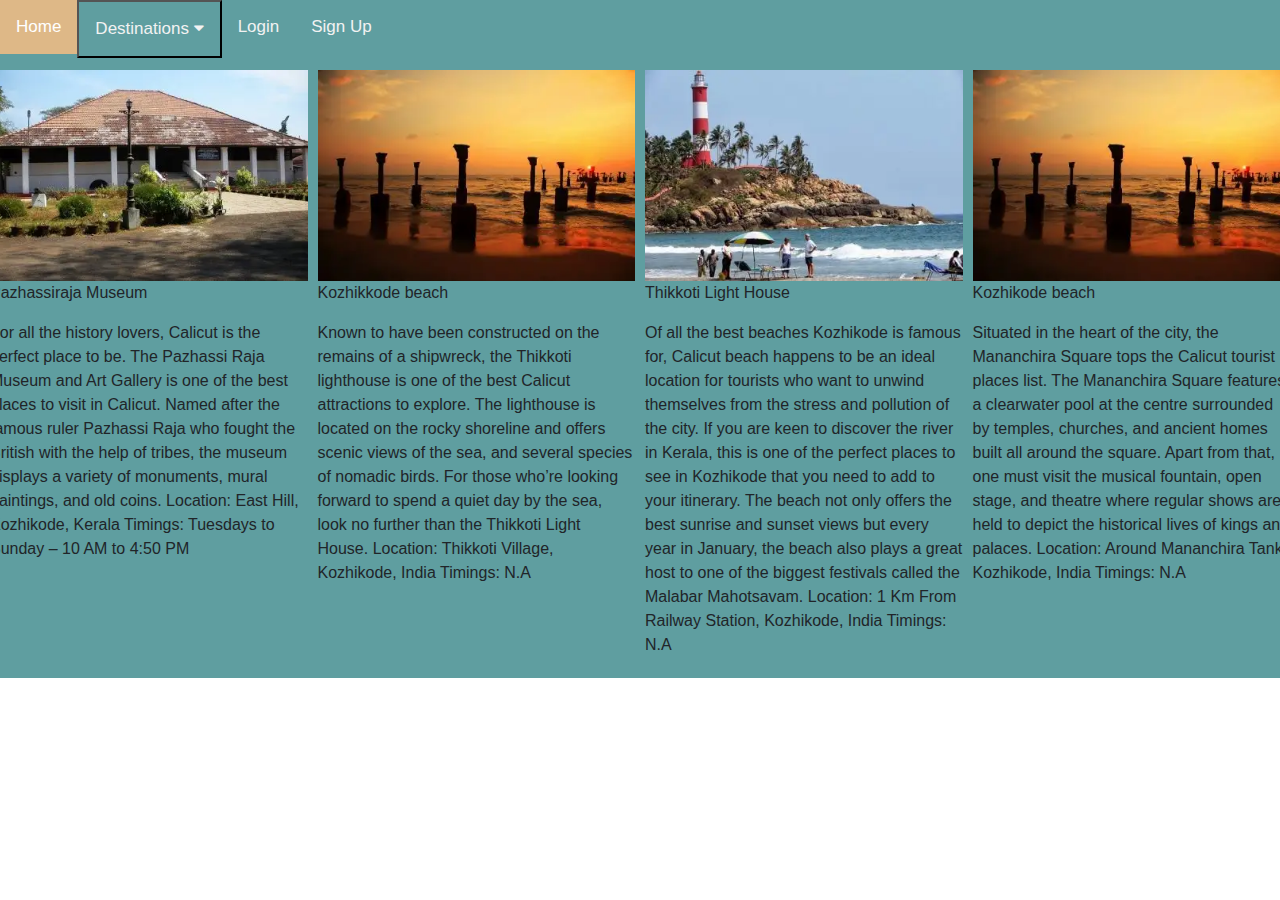
==== calicut.html @ 0322412c "Monday Night" ====
<!DOCTYPE html>

<html lang="en">
    <head>
        
        <title>Kerala Tousrism Website</title>
        <link rel="stylesheet" href="https://cdn.jsdelivr.net/npm/bootstrap@4.3.1/dist/css/bootstrap.min.css" integrity="sha384-ggOyR0iXCbMQv3Xipma34MD+dH/1fQ784/j6cY/iJTQUOhcWr7x9JvoRxT2MZw1T" crossorigin="anonymous">
        <link rel="stylesheet" href="https://cdnjs.cloudflare.com/ajax/libs/font-awesome/4.7.0/css/font-awesome.min.css">
        <link rel="stylesheet" href="css/style.css">




        <div class="topnav">
            <a class="active" href="#">Home</a>
            <div class="dropdown">
                <button class="dropbtn">Destinations
                  <i class="fa fa-caret-down"></i>
                </button>
                <div class="dropdown-content">
                  <a href="kasar.html">Kasargod</a>
                  <a href="kannur1.html">Kannur</a>
                  <a href="calicut.html">Kozhikode</a>
                  <a href="malappuram.html">Malappuram</a>
                  <a href="Palakkad.html">Palakkad</a>
                </div>

           
            <a href="login.html">Login</a>
            <a href="signup.html">Sign Up</a>
            
        </div>  
       <style>
          /* Three image containers (use 25% for four, and 50% for two, etc) */
.column {
  float: left;
  width: 25%;
  padding: 5px;
}

/* Clear floats after image containers */
.row::after {
  content: "";
  clear: both;
  display: table;
} 
       </style> 
       
    </head>
    <body>
      <div class="row">
        <div class="column">
          <img src="/images/pazhassiraja.webp" alt="Snow" style="width:100%">
          <p>Pazhassiraja Museum</p>
          <p>For all the history lovers, Calicut is the perfect place to be. The Pazhassi Raja Museum and Art Gallery is one of the best places to visit in Calicut. Named after the famous ruler Pazhassi Raja who fought the British with the help of tribes, the museum displays a variety of monuments, mural paintings, and old coins.

            Location: East Hill, Kozhikode, Kerala
            Timings: Tuesdays to Sunday – 10 AM to 4:50 PM</p>
        </div>
        <div class="column">
          <img src="/images/Kozhikode beach1.webp" alt="Forest" style="width:100%">
          <p>Kozhikkode beach</p>
          <p>Known to have been constructed on the remains of a shipwreck, the Thikkoti lighthouse is one of the best Calicut attractions to explore. The lighthouse is located on the rocky shoreline and offers scenic views of the sea, and several species of nomadic birds. For those who’re looking forward to spend a quiet day by the sea, look no further than the Thikkoti Light House.

            Location: Thikkoti Village, Kozhikode, India
            Timings: N.A</p>
        </div>
        <div class="column">
          <img src="/images/Thikkoti Light house.webp" alt="Mountains" style="width:100%">
          <p>Thikkoti Light House</p>
          <p>Of all the best beaches Kozhikode is famous for, Calicut beach happens to be an ideal location for tourists who want to unwind themselves from the stress and pollution of the city. If you are keen to discover the river in Kerala, this is one of the perfect places to see in Kozhikode that you need to add to your itinerary. The beach not only offers the best sunrise and sunset views but every year in January, the beach also plays a great host to one of the biggest festivals called the Malabar Mahotsavam.

            Location: 1 Km From Railway Station, Kozhikode, India
            Timings: N.A</p>
        </div>
        <div class="column">
          <img src="/images/Kozhikode beach1.webp" alt="Mountains" style="width:100%">
          <p>Kozhikode beach</p>
          <p>Situated in the heart of the city, the Mananchira Square tops the Calicut tourist places list. The Mananchira Square features a clearwater pool at the centre surrounded by temples, churches, and ancient homes built all around the square. Apart from that, one must visit the musical fountain, open stage, and theatre where regular shows are held to depict the historical lives of kings and palaces.

            Location: Around Mananchira Tank, Kozhikode, India
            Timings: N.A</p>
        </div>
      </div> 
    </body>
---- css/style.css ----
*{padding: 0;
  margin-left:0 ;}

  
  /* Add a black background color to the top navigation */
.topnav {
    background-color:cadetblue;
    overflow: hidden;
  }
  
  /* Style the links inside the navigation bar */
  .topnav a {
    float: left;
    color: #f2f2f2;
    text-align: center;
    padding: 14px 16px;
    text-decoration: none;
    font-size: 17px;
  }
  .topnav.login {
    float: right;
    color: #f2f2f2;
    text-align: center;
    padding: 14px 16px;
    text-decoration: none;
    font-size: 17px;
  }
  
  /* Change the color of links on hover */
  .topnav a:hover  {
    background-color: #ddd;
    color:black ;
  }
  
  
   
  /* Add a color to the active/current link */
  .topnav a.active {
    background-color:burlywood;
    color: white;
  }


  * {box-sizing:border-box}

  /* Slideshow container */
  .slideshow-container {
    max-width: 1000px;
    position:relative;
    margin-top:5%;
    margin-left: 15%;
    margin-right: 10%;
  }
  
  /* Hide the images by default */
  .mySlides {
    display: none;
  }
  
  /* Next & previous buttons */
  .prev, .next {
    cursor: pointer;
    position: absolute;
    top: 50%;
    width: auto;
    margin-top: -22px;
    padding: 16px;
    color: white;
    font-weight: bold;
    font-size: 18px;
    transition: 0.6s ease;
    border-radius: 0 3px 3px 0;
    user-select: none;
  }
  
  /* Position the "next button" to the right */
  .next {
    right: 0;
    border-radius: 3px 0 0 3px;
  }
  
  /* On hover, add a black background color with a little bit see-through */
  .prev:hover, .next:hover {
    background-color: rgba(0,0,0,0.8);
  }
  
  /* Caption text */
  .text {
    color: #f2f2f2;
    font-size: 15px;
    padding: 8px 12px;
    position: absolute;
    bottom: 8px;
    width: 100%;
    text-align: center;
  }
  
  /* Number text (1/5 etc) */
  .numbertext {
    color: #f2f2f2;
    font-size: 12px;
    padding: 8px 12px;
    position: absolute;
    top: 0;
  }
  
  /* The dots/bullets/indicators */
  .dot {
    cursor: pointer;
    height: 15px;
    width: 15px;
    margin: 0 2px;
    background-color: #bbb;
    border-radius: 50%;
    display: inline-block;
    transition: background-color 0.6s ease;
  }
  
  .active, .dot:hover {
    background-color: #717171;
  }
  
  /* Fading animation */
  .fade {
    animation-name: fade;
    animation-duration: 1.5s;
  }
  
  @keyframes fade {
    from {opacity: .4}
    to {opacity: 1}
  }
  
  
 /* Style The Dropdown Button */
.dropbtn {
    float: left;
    background-color:cadetblue;
    color: #f2f2f2;
    text-align: center;
    padding: 14px 16px;
    text-decoration: none;
    font-size: 17px;
    cursor: pointer;
  }
/* The container <div> - needed to position the dropdown content */
.dropdown {
    position: relative;
    display: inline-block;
  }
  
  
/* Dropdown Content (Hidden by Default) */
.dropdown-content {
    display: none;
    position: absolute;
    background-color: #f9f9f9;
    min-width: 60px;
    box-shadow: 0px 8px 16px 0px rgba(0,0,0,0.2);
    z-index: 1;
  }
  /* Links inside the dropdown */
.dropdown-content a {
    color: black;
    padding: 30px 60px;
    text-decoration: none;
    display: block;
  }
  /* Show the dropdown menu on hover */
.dropdown:hover .dropdown-content {
    display: block;
  }

  /* Change color of dropdown links on hover */
.dropdown-content a:hover {background-color: #f1f1f1}

/* Change the background color of the dropdown button when the dropdown content is shown */
.dropdown:hover .dropbtn {
    background-color: #3e8e41;
  }
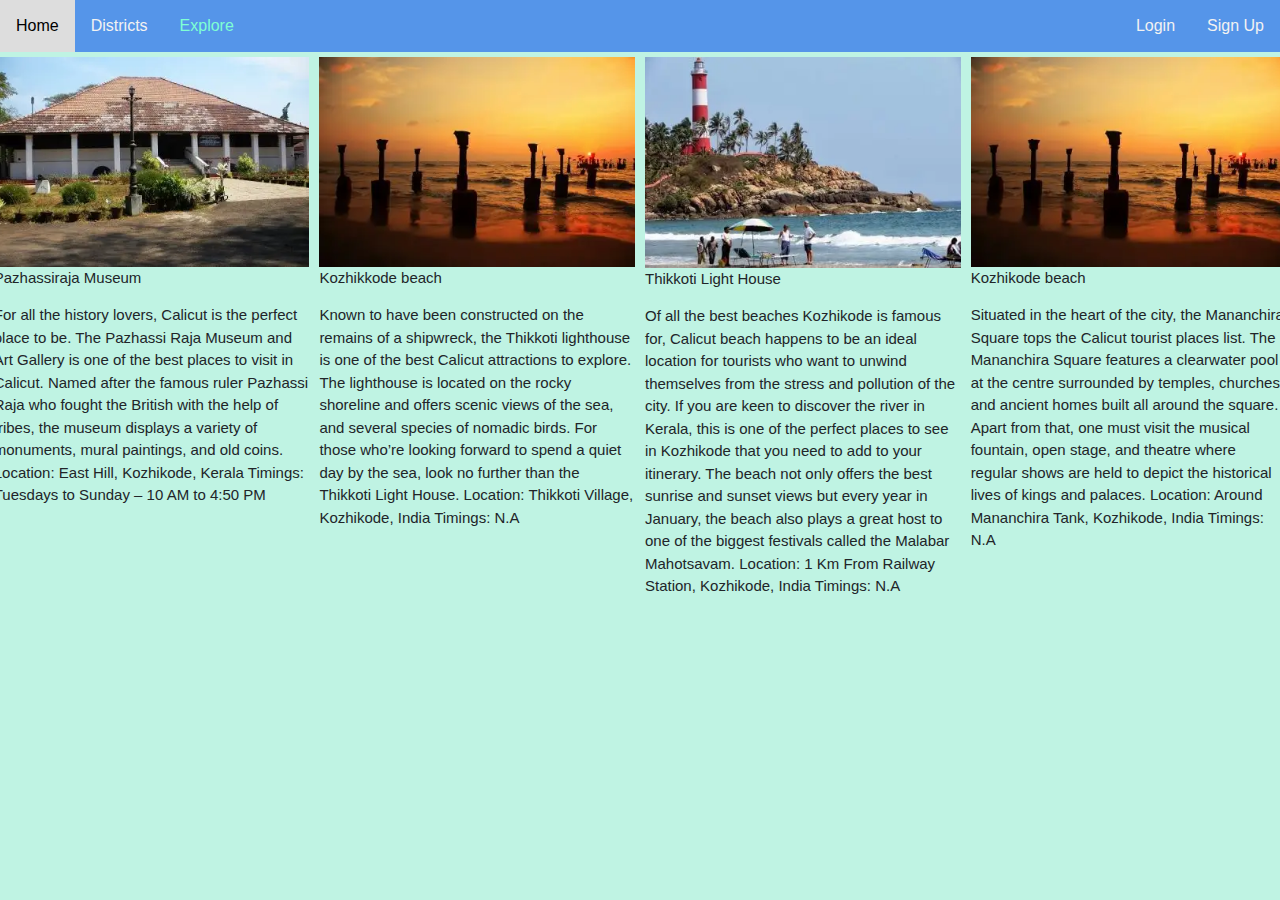
==== commit 57ef80a1: "finish 1" ====
--- a/calicut.html
+++ b/calicut.html
@@ -3,32 +3,38 @@
 <html lang="en">
     <head>
         
-        <title>Kerala Tousrism Website</title>
-        <link rel="stylesheet" href="https://cdn.jsdelivr.net/npm/bootstrap@4.3.1/dist/css/bootstrap.min.css" integrity="sha384-ggOyR0iXCbMQv3Xipma34MD+dH/1fQ784/j6cY/iJTQUOhcWr7x9JvoRxT2MZw1T" crossorigin="anonymous">
-        <link rel="stylesheet" href="https://cdnjs.cloudflare.com/ajax/libs/font-awesome/4.7.0/css/font-awesome.min.css">
+        <title>Kozhikode</title>
+        <link href="https://cdn.jsdelivr.net/npm/bootstrap@5.0.2/dist/css/bootstrap.min.css" rel="stylesheet">
+        <link rel="stylesheet" href="https://www.w3schools.com/w3css/4/w3.css">
+        
+        <script src="https://cdn.jsdelivr.net/npm/bootstrap@5.0.2/dist/js/bootstrap.bundle.min.js"></script>
         <link rel="stylesheet" href="css/style.css">
 
 
 
 
         <div class="topnav">
-            <a class="active" href="#">Home</a>
-            <div class="dropdown">
-                <button class="dropbtn">Destinations
+            <a  href="index.html">Home</a>
+            <a   href="Districts.html">Districts</a>
+           <div class="dropdown">
+                <button class="dropbtn">Explore
                   <i class="fa fa-caret-down"></i>
                 </button>
                 <div class="dropdown-content">
                   <a href="kasar.html">Kasargod</a>
                   <a href="kannur1.html">Kannur</a>
-                  <a href="calicut.html">Kozhikode</a>
+                  <a class="active" href="calicut.html">Kozhikode</a>
                   <a href="malappuram.html">Malappuram</a>
                   <a href="Palakkad.html">Palakkad</a>
-                </div>
+              </div>
+              
+            </div>
 
-           
-            <a href="login.html">Login</a>
-            <a href="signup.html">Sign Up</a>
-            
+
+              <div class="topnav-right">
+                  <a href="login.html">Login</a>
+                  <a href="signup.html">Sign Up</a>
+               </div>
         </div>  
        <style>
           /* Three image containers (use 25% for four, and 50% for two, etc) */
--- a/css/style.css
+++ b/css/style.css
@@ -4,7 +4,7 @@
   
   /* Add a black background color to the top navigation */
 .topnav {
-    background-color:cadetblue;
+    background-color:rgb(85, 149, 233);
     overflow: hidden;
   }
   
@@ -15,19 +15,16 @@
     text-align: center;
     padding: 14px 16px;
     text-decoration: none;
-    font-size: 17px;
+    font-size: 16px;
   }
-  .topnav.login {
-    float: right;
-    color: #f2f2f2;
-    text-align: center;
-    padding: 14px 16px;
-    text-decoration: none;
-    font-size: 17px;
-  }
-  
+  /* Right-aligned section inside the top navigation */
+  .topnav-right {
+                  float: right;
+                  position: relative;
+                  margin-left: 60%;
+                  }
   /* Change the color of links on hover */
-  .topnav a:hover  {
+  .topnav a:hover ,.dropdown:hover .dropbtn {
     background-color: #ddd;
     color:black ;
   }
@@ -40,141 +37,52 @@
     color: white;
   }
 
+/* The dropdown container */
+.dropdown {
+  float: left;
+  overflow: hidden;
+}
+.dropdown .dropbtn {
+  font-size: 16px;  
+  border: none;
+  outline: none;
+  color:aquamarine;
+  padding: 14px 16px;
+  background-color: inherit;
+  font-family: inherit;
+  margin: 0;
+}
 
-  * {box-sizing:border-box}
+.dropdown-content {
+  display: none;
+  position: fixed;
+  background-color:azure;
+  color: black;
+  min-width: 75px;
+  box-shadow: 0px 8px 16px 0px rgba(0,0,0,0.2);
+  z-index: 1;
+}
+.dropdown-content a:hover {
+  background-color: rgb(51, 238, 245);
+}
 
-  /* Slideshow container */
-  .slideshow-container {
-    max-width: 1000px;
-    position:relative;
-    margin-top:5%;
-    margin-left: 15%;
-    margin-right: 10%;
-  }
+.dropdown:hover .dropdown-content {
+  display: block;
+}
+.dropdown-content a {
+  float: none;
+  color: black;
+  padding: 12px 16px;
+  text-decoration: none;
+  display: block;
+  text-align: left;
+}
+
+
+
+body {
+  background-color: rgb(191, 243, 227);
   
-  /* Hide the images by default */
-  .mySlides {
-    display: none;
-  }
-  
-  /* Next & previous buttons */
-  .prev, .next {
-    cursor: pointer;
-    position: absolute;
-    top: 50%;
-    width: auto;
-    margin-top: -22px;
-    padding: 16px;
-    color: white;
-    font-weight: bold;
-    font-size: 18px;
-    transition: 0.6s ease;
-    border-radius: 0 3px 3px 0;
-    user-select: none;
-  }
-  
-  /* Position the "next button" to the right */
-  .next {
-    right: 0;
-    border-radius: 3px 0 0 3px;
-  }
-  
-  /* On hover, add a black background color with a little bit see-through */
-  .prev:hover, .next:hover {
-    background-color: rgba(0,0,0,0.8);
-  }
-  
-  /* Caption text */
-  .text {
-    color: #f2f2f2;
-    font-size: 15px;
-    padding: 8px 12px;
-    position: absolute;
-    bottom: 8px;
-    width: 100%;
-    text-align: center;
-  }
-  
-  /* Number text (1/5 etc) */
-  .numbertext {
-    color: #f2f2f2;
-    font-size: 12px;
-    padding: 8px 12px;
-    position: absolute;
-    top: 0;
-  }
-  
-  /* The dots/bullets/indicators */
-  .dot {
-    cursor: pointer;
-    height: 15px;
-    width: 15px;
-    margin: 0 2px;
-    background-color: #bbb;
-    border-radius: 50%;
-    display: inline-block;
-    transition: background-color 0.6s ease;
-  }
-  
-  .active, .dot:hover {
-    background-color: #717171;
-  }
-  
-  /* Fading animation */
-  .fade {
-    animation-name: fade;
-    animation-duration: 1.5s;
-  }
-  
-  @keyframes fade {
-    from {opacity: .4}
-    to {opacity: 1}
-  }
-  
-  
- /* Style The Dropdown Button */
-.dropbtn {
-    float: left;
-    background-color:cadetblue;
-    color: #f2f2f2;
-    text-align: center;
-    padding: 14px 16px;
-    text-decoration: none;
-    font-size: 17px;
-    cursor: pointer;
-  }
-/* The container <div> - needed to position the dropdown content */
-.dropdown {
-    position: relative;
-    display: inline-block;
-  }
-  
-  
-/* Dropdown Content (Hidden by Default) */
-.dropdown-content {
-    display: none;
-    position: absolute;
-    background-color: #f9f9f9;
-    min-width: 60px;
-    box-shadow: 0px 8px 16px 0px rgba(0,0,0,0.2);
-    z-index: 1;
-  }
-  /* Links inside the dropdown */
-.dropdown-content a {
-    color: black;
-    padding: 30px 60px;
-    text-decoration: none;
-    display: block;
-  }
-  /* Show the dropdown menu on hover */
-.dropdown:hover .dropdown-content {
-    display: block;
-  }
-
-  /* Change color of dropdown links on hover */
-.dropdown-content a:hover {background-color: #f1f1f1}
-
-/* Change the background color of the dropdown button when the dropdown content is shown */
-.dropdown:hover .dropbtn {
-    background-color: #3e8e41;
-  }
+  background-repeat: no-repeat;
+ 
+}
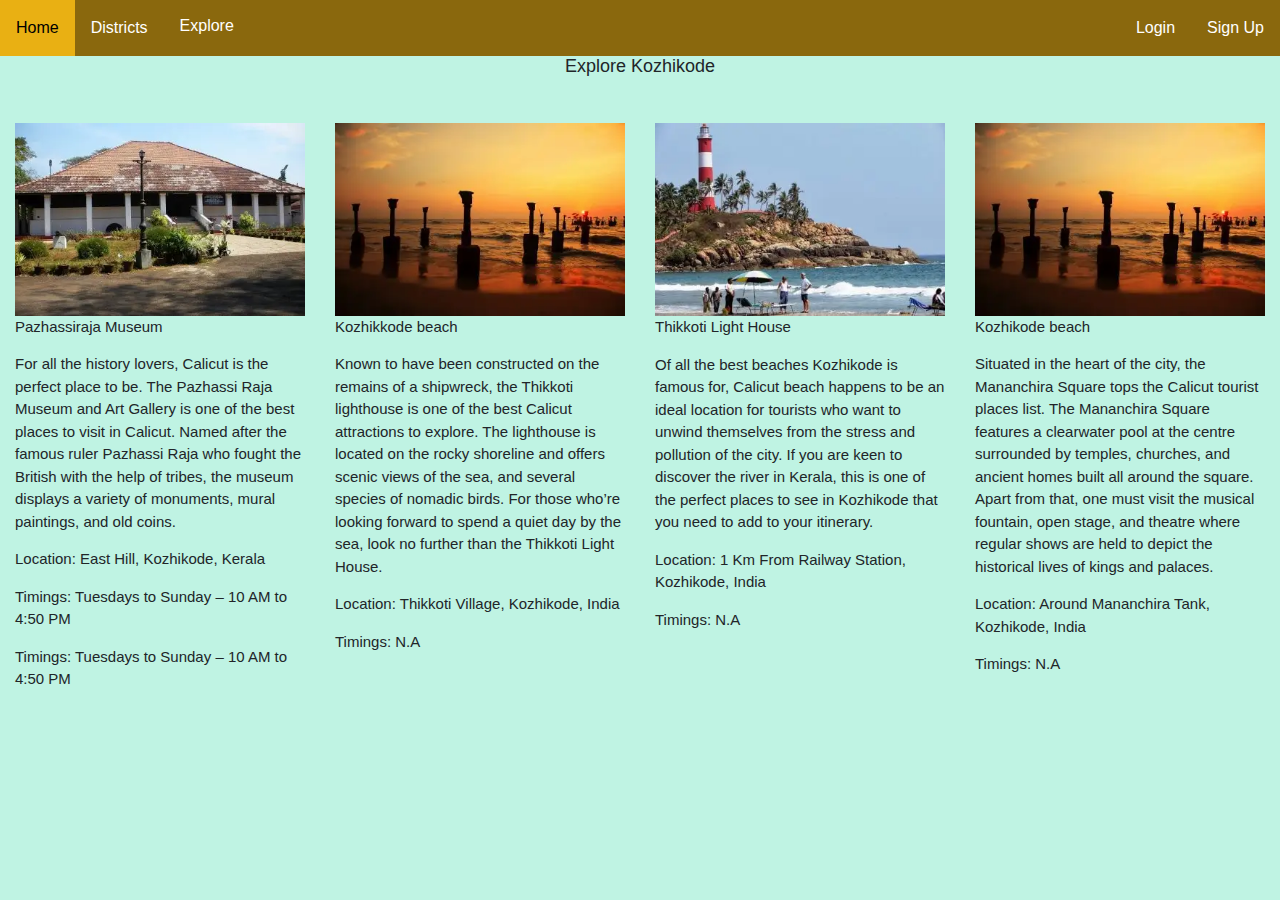
==== commit 83c102b2: "finished!!" ====
--- a/calicut.html
+++ b/calicut.html
@@ -38,10 +38,15 @@
         </div>  
        <style>
           /* Three image containers (use 25% for four, and 50% for two, etc) */
-.column {
+          .column {
   float: left;
   width: 25%;
-  padding: 5px;
+  height:240px;
+  padding:15px;
+  max-height:240px ;
+  margin-top: 1%;
+  margin-bottom: 5%;
+  text-align: left;
 }
 
 /* Clear floats after image containers */
@@ -49,43 +54,71 @@
   content: "";
   clear: both;
   display: table;
+  margin-top: 3%;
+ 
+  
 } 
        </style> 
        
     </head>
     <body>
       <div class="row">
+        <h5 style=" text-align: center;font-size:larger;font-family:'Lucida Sans', 'Lucida Sans Regular', 'Lucida Grande', 'Lucida Sans Unicode', Geneva, Verdana, sans-serif">Explore Kozhikode</h5>
+        
+        </div>
         <div class="column">
           <img src="/images/pazhassiraja.webp" alt="Snow" style="width:100%">
-          <p>Pazhassiraja Museum</p>
-          <p>For all the history lovers, Calicut is the perfect place to be. The Pazhassi Raja Museum and Art Gallery is one of the best places to visit in Calicut. Named after the famous ruler Pazhassi Raja who fought the British with the help of tribes, the museum displays a variety of monuments, mural paintings, and old coins.
+      <p>Pazhassiraja Museum</p>
+      <p>For all the history lovers, Calicut is the
+         perfect place to be. The Pazhassi Raja Museum and Art 
+         Gallery is one of the best places to visit in Calicut. 
+         Named after the famous ruler Pazhassi Raja who fought the 
+         British with the help of tribes, the museum displays a variety 
+         of monuments, mural paintings, and old coins.</p>
 
-            Location: East Hill, Kozhikode, Kerala
-            Timings: Tuesdays to Sunday – 10 AM to 4:50 PM</p>
+        <p>Location: East Hill, Kozhikode, Kerala</p>
+        <p>Timings: Tuesdays to Sunday – 10 AM to 4:50 PM</p> Timings: Tuesdays to Sunday – 10 AM to 4:50 PM</p>
         </div>
         <div class="column">
           <img src="/images/Kozhikode beach1.webp" alt="Forest" style="width:100%">
-          <p>Kozhikkode beach</p>
-          <p>Known to have been constructed on the remains of a shipwreck, the Thikkoti lighthouse is one of the best Calicut attractions to explore. The lighthouse is located on the rocky shoreline and offers scenic views of the sea, and several species of nomadic birds. For those who’re looking forward to spend a quiet day by the sea, look no further than the Thikkoti Light House.
+      <p>Kozhikkode beach</p>
+      <p>Known to have been constructed on the remains of a shipwreck, 
+        the Thikkoti lighthouse is one of the best Calicut attractions to explore. 
+        The lighthouse is located on the rocky shoreline and offers scenic views of the 
+        sea, and several species of nomadic birds. For those who’re looking forward to
+         spend a quiet day by the sea, look no further than the Thikkoti Light House.</p>
 
-            Location: Thikkoti Village, Kozhikode, India
-            Timings: N.A</p>
+        <p>Location: Thikkoti Village, Kozhikode, India</p>
+        <p>Timings: N.A</p>
         </div>
         <div class="column">
-          <img src="/images/Thikkoti Light house.webp" alt="Mountains" style="width:100%">
-          <p>Thikkoti Light House</p>
-          <p>Of all the best beaches Kozhikode is famous for, Calicut beach happens to be an ideal location for tourists who want to unwind themselves from the stress and pollution of the city. If you are keen to discover the river in Kerala, this is one of the perfect places to see in Kozhikode that you need to add to your itinerary. The beach not only offers the best sunrise and sunset views but every year in January, the beach also plays a great host to one of the biggest festivals called the Malabar Mahotsavam.
-
-            Location: 1 Km From Railway Station, Kozhikode, India
-            Timings: N.A</p>
+          
+            <img src="/images/Thikkoti Light house.webp" alt="Mountains" style="width:100%">
+            <p>Thikkoti Light House</p>
+            <p>Of all the best beaches Kozhikode is famous for, 
+              Calicut beach happens to be an ideal location for 
+              tourists who want to unwind themselves from the stress 
+              and pollution of the city. If you are keen to discover the
+               river in Kerala, this is one of the perfect places to see in
+                Kozhikode that you need to add to your itinerary. </p>
+      
+              <p>Location: 1 Km From Railway Station, Kozhikode, India</p>
+              <p>Timings: N.A</p>     
+           
         </div>
         <div class="column">
           <img src="/images/Kozhikode beach1.webp" alt="Mountains" style="width:100%">
           <p>Kozhikode beach</p>
-          <p>Situated in the heart of the city, the Mananchira Square tops the Calicut tourist places list. The Mananchira Square features a clearwater pool at the centre surrounded by temples, churches, and ancient homes built all around the square. Apart from that, one must visit the musical fountain, open stage, and theatre where regular shows are held to depict the historical lives of kings and palaces.
-
-            Location: Around Mananchira Tank, Kozhikode, India
-            Timings: N.A</p>
+          <p>Situated in the heart of the city, the Mananchira Square 
+            tops the Calicut tourist places list. The Mananchira Square 
+            features a clearwater pool at the centre surrounded by temples, 
+            churches, and ancient homes built all around the square. Apart from that, 
+            one must visit the musical fountain, open stage, and theatre where regular shows
+             are held to depict the historical lives of kings and palaces.<p>
+    
+            <p>Location: Around Mananchira Tank, Kozhikode, India</p>
+            <p></p>Timings: N.A</p>
         </div>
       </div> 
     </body>
+    </html>
--- a/css/style.css
+++ b/css/style.css
@@ -4,16 +4,16 @@
   
   /* Add a black background color to the top navigation */
 .topnav {
-    background-color:rgb(85, 149, 233);
+    background-color:rgb(138, 104, 13);
     overflow: hidden;
   }
   
   /* Style the links inside the navigation bar */
   .topnav a {
     float: left;
-    color: #f2f2f2;
+    color: white;
     text-align: center;
-    padding: 14px 16px;
+    padding: 16px 16px;
     text-decoration: none;
     font-size: 16px;
   }
@@ -25,7 +25,7 @@
                   }
   /* Change the color of links on hover */
   .topnav a:hover ,.dropdown:hover .dropbtn {
-    background-color: #ddd;
+    background-color: rgb(233, 176, 19);
     color:black ;
   }
   
@@ -33,8 +33,8 @@
    
   /* Add a color to the active/current link */
   .topnav a.active {
-    background-color:burlywood;
-    color: white;
+    background-color:rgb(155, 195, 228);
+    color: Black;
   }
 
 /* The dropdown container */
@@ -46,7 +46,7 @@
   font-size: 16px;  
   border: none;
   outline: none;
-  color:aquamarine;
+  color: white;
   padding: 14px 16px;
   background-color: inherit;
   font-family: inherit;
@@ -81,8 +81,6 @@
 
 
 body {
+  
   background-color: rgb(191, 243, 227);
-  
-  background-repeat: no-repeat;
- 
-}
+  }
